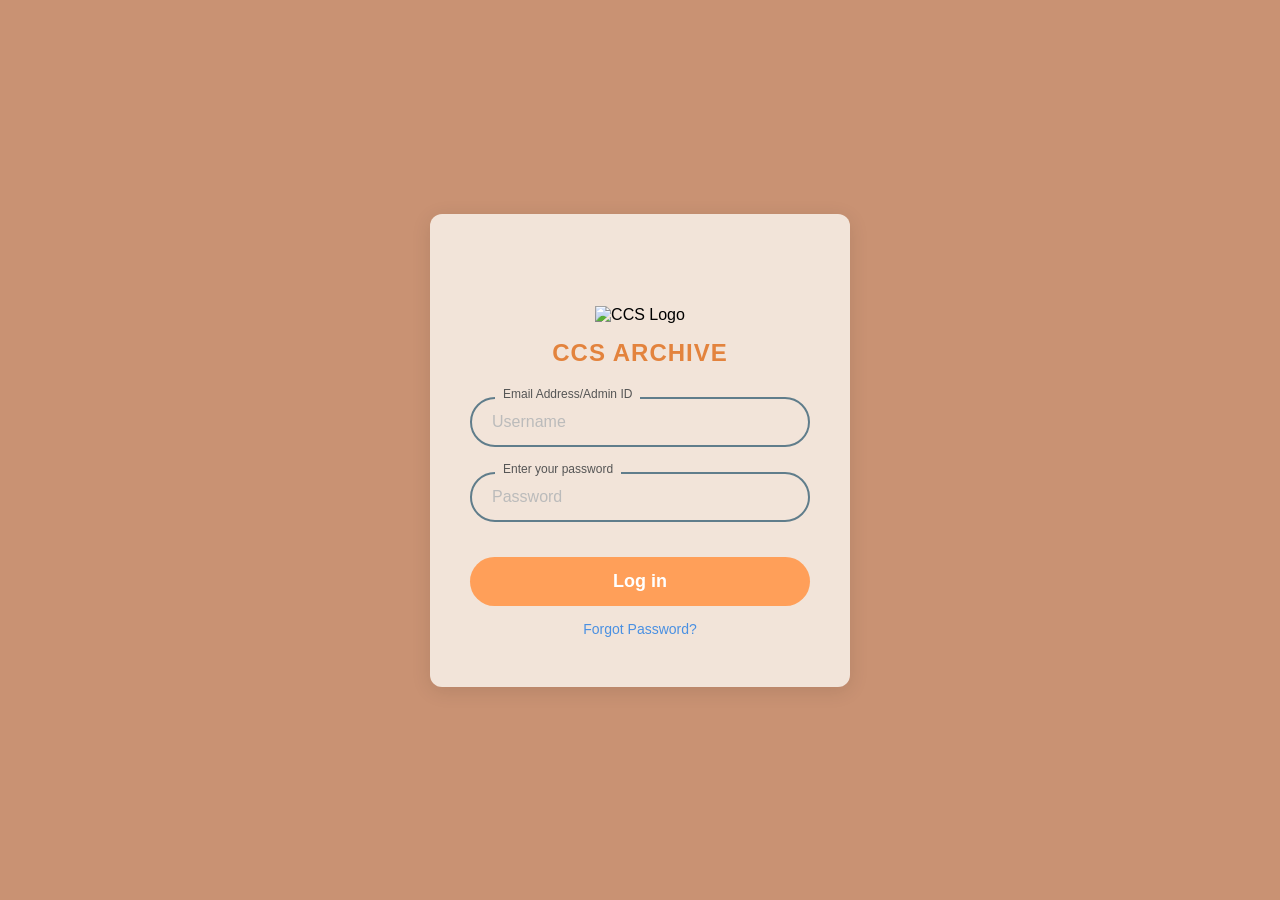
==== admin login.html @ 1c843d04 "Add files via upload" ====
<!DOCTYPE html>
<html lang="en">
<head>
    <meta charset="UTF-8">
    <meta name="viewport" content="width=device-width, initial-scale=1.0">
    <title>CCS Archive - Admin Login</title>
    <link rel="stylesheet" href="style.css">
</head>
<body>
<div class="login-container">
    <div class="login-card">
        <div class="logo-box">
            <img src="Archive" alt="CCS Logo">
            <h1>CCS ARCHIVE</h1>
        </div>

        <div class="input-field">
            <label>Email Address/Admin ID</label>
            <input type="text" placeholder="Username">
        </div>

        <div class="input-field">
            <label>Enter your password</label>
            <input type="password" placeholder="Password">
        </div>

        <button class="login-btn">Log in</button>
        <a href="#" class="forgot-link">Forgot Password?</a>
    </div>
</div>

<script src="SE.js"></script>
</body>
</html>
---- style.css ----
:root {
    --nav-bg: #d29b79;
    --sidebar-bg: #ffffff;
    --content-bg: #d9d9d9;
    --active-tab: #f0c4ad;
    --text-orange: #e87a2d;
    --icon-grey: #555;
    --page-bg: #d29b79;
    --card-bg: #f5e7d9;
    --primary-orange: #ff9a52;
    --brand-orange: #ff9a52;
    --border-color: #5a6d7a;
}

* {
    box-sizing: border-box;
    margin: 0;
    padding: 0;
    font-family: 'Segoe UI', Tahoma, Geneva, Verdana, sans-serif;
}

body {
    margin: 0;
    min-height: 100vh;
    display: flex;
    flex-direction: column;
    background-color: var(--page-bg);
    font-family: 'Segoe UI', Tahoma, Geneva, Verdana, sans-serif;
}

/* Dashboard */
.navbar {
    background-color: var(--nav-bg);
    height: 60px;
    display: flex;
    justify-content: space-between;
    align-items: center;
    padding: 0 20px;
    color: var(--text-orange);
    font-weight: bold;
    font-size: 1.2rem;
    z-index: 10;
}

.brand {
    display: flex;
    align-items: center;
    gap: 10px;
}

.logo-container {
    display: flex;
    align-items: center;
    gap: 10px;
}

.main-logo-img {
    height: 30px;
    width: auto;
}

.brand-text {
    color: #e67e22;
    font-weight: bold;
    font-size: 1.2rem;
}

.logo-img {
    height: 40px;
}

.user-profile {
    display: flex;
    align-items: center;
    gap: 10px;
}

.profile-icon {
    font-size: 35px;
    color: black;
}

.container {
    display: flex;
    flex: 1;
    min-height: 0;
}

.sidebar {
    width: 200px;
    background-color: var(--sidebar-bg);
    display: flex;
    flex-direction: column;
    justify-content: space-between;
    padding-top: 20px;
    border-right: 1px solid #ddd;
}

.sidebar ul {
    list-style: none;
    margin: 0;
    padding: 0;
}

.sidebar li {
    padding: 15px 20px;
    display: flex;
    align-items: center;
}

.sidebar li a,
.logout-section a {
    text-decoration: none;
    color: var(--text-orange);
    font-weight: 500;
    display: flex;
    align-items: center;
    gap: 15px;
    width: 100%;
}

.sidebar li i,
.logout-section i {
    font-size: 1.2rem;
    color: var(--icon-grey);
}

.sidebar li.active {
    background-color: #f2c9b1;
    border-radius: 0 15px 15px 0;
}

.logout-section {
    padding: 30px 20px;
}

.admin-sidebar ul li {
    list-style: none;
    padding: 10px 0;
}

.admin-sidebar ul li a {
    text-decoration: none;
    display: flex;
    align-items: center;
    gap: 15px;
    color: var(--text-orange);
    font-size: 18px;
    font-weight: 500;
    padding: 15px 20px;
    transition: 0.3s;
}

.admin-sidebar ul li a i {
    font-size: 20px;
    color: #333;
    width: 25px;
    text-align: center;
}

.admin-sidebar ul li.active a {
    font-weight: bold;
}

.admin-sidebar ul li a:hover {
    opacity: 0.8;
}

.sidebar-item {
    display: flex;
    align-items: center;
    padding: 15px 20px;
    gap: 15px;
    cursor: pointer;
    transition: background 0.3s; 
}

.nav-icon {
    font-size: 32px; 
    color: #333;      
}

.nav-label {
    color: #cc8e69; 
    font-size: 24px;
    font-weight: 400;
}

.sidebar-item:hover {
    background-color: rgba(204, 142, 105, 0.1); 
}

.content {
    flex: 1;
    background-color: var(--content-bg);
    padding: 30px;
    overflow: auto;
}

.search-container {
    width: 100%;
    margin-bottom: 30px;
}

.search-bar {
    background: white;
    border-radius: 12px;
    display: flex;
    align-items: center;
    padding: 10px 20px;
    width: 100%;
    max-width: 900px;
    box-shadow: 0 2px 5px rgba(0,0,0,0.1);
}

.search-bar i {
    font-size: 1.5rem;
    color: #666;
    margin-right: 15px;
}

.search-bar input {
    border: none;
    outline: none;
    width: 100%;
    font-size: 1.2rem;
    background: transparent;
}

button,
.btn {
    display: inline-flex;
    align-items: center;
    justify-content: center;
    gap: 0.5rem;
    border: none;
    border-radius: 12px;
    padding: 12px 18px;
    background-color: var(--brand-orange);
    color: white;
    cursor: pointer;
    font-weight: 600;
    transition: background-color 0.25s ease, transform 0.15s ease;
}

button:hover,
.btn:hover {
    background-color: #f78d40;
}

.archive-actions {
    display: flex;
    flex-wrap: wrap;
    gap: 12px;
    margin: 20px 0;
}

.archive-display {
    background-color: white;
    border-radius: 18px;
    padding: 24px;
    box-shadow: 0 10px 24px rgba(0, 0, 0, 0.08);
    min-height: 180px;
}

.empty-state {
    display: flex;
    justify-content: center;
    align-items: center;
    height: 200px;
    background-color: white;
    border-radius: 15px;
    color: #555;
    font-weight: bold;
}

.dashboard-content {
    display: flex;
    flex-direction: column;
    align-items: center;
    width: 100%;
    padding: 20px;
    box-sizing: border-box;
}

.upload-area, .empty-state-box {
    width: 100%;
    max-width: 900px;
    margin-bottom: 20px;
    background-color: #fff;
    border-radius: 15px;
    display: flex;
    flex-direction: column;
    align-items: center;
    justify-content: center;
    padding: 40px;
}

.empty-state-box {
    min-height: 200px;
    color: #888;
    font-size: 2rem;
    font-weight: bold;
}

.button-container {
    display: flex;
    justify-content: space-between;
    align-items: center;
    width: 100%;
    padding: 10px;
    margin-bottom: 30px;
}

.btn {
    background-color: #ff9f59;
    color: white;
    border: none;
    padding: 10px 20px;
    border-radius: 12px;
    font-weight: bold;
    display: flex;
    align-items: center;
    gap: 8px;
    cursor: pointer;
    transition: background-color 0.3s;
}

.btn:hover {
    background-color: #ff8c3a;
}

.input-group {
    margin-bottom: 20px;
}

.input-group label {
    display: block;
    margin-bottom: 8px;
    color: #444;
    font-weight: 600;
}

.input-group input[type="text"],
.input-group input[type="file"] {
    width: 100%;
    padding: 14px 16px;
    border-radius: 14px;
    border: 1px solid #ccc;
    background-color: white;
    outline: none;
    font-size: 1rem;
}

.input-group input[type="text"]:focus,
.input-group input[type="file"]:focus {
    border-color: var(--brand-orange);
}

.featured-section h2 {
    margin-top: 30px;
    color: #777;
    font-weight: 400;
}

/* Login Page */
.main-wrapper {
    display: flex;
    justify-content: center;
    align-items: center;
    min-height: 100vh;
    width: 100%;
    padding: 20px;
    background-color: #cc8e69;
}

.login-card {
    background-color: #f5ebe0;
    padding: 40px 50px;
    border-radius: 20px;
    box-shadow: 0 10px 30px rgba(0,0,0,0.1);
    width: 100%;
    max-width: 450px;
    text-align: center;
}

.header {
    margin-bottom: 30px;
}

.logo-hexagon {
    width: 80px;
    height: 80px;
    background: linear-gradient(135deg, #e67e22, #f39c12);
    margin: 0 auto 15px;
    clip-path: polygon(50% 0%, 100% 25%, 100% 75%, 50% 100%, 0% 75%, 0% 25%);
    display: flex;
    align-items: center;
    justify-content: center;
}

.inner-cube {
    width: 30px;
    height: 30px;
    background: rgba(255,255,255,0.85);
    border-radius: 8px;
}

.title {
    color: #7a7a7a;
    font-size: 26px;
    letter-spacing: 2px;
    margin: 0;
    font-weight: 500;
}

.fieldset {
    position: relative;
    margin-bottom: 25px;
    text-align: left;
}

.field-label {
    position: absolute;
    top: -10px;
    left: 20px;
    background-color: #f5ebe0;
    padding: 0 8px;
    font-size: 12px;
    color: #555;
    z-index: 1;
}

.login-card input {
    width: 100%;
    padding: 15px 25px;
    border: 2px solid #8e9aaf;
    border-radius: 30px;
    background: transparent;
    font-size: 16px;
    outline: none;
    transition: border-color 0.3s;
}

.login-card input::placeholder {
    color: #bbb;
}

.login-card input:focus {
    border-color: #8e9aaf;
}

.login-button {
    width: 100%;
    padding: 15px;
    border: none;
    border-radius: 30px;
    background-color: #ff9f55;
    color: white;
    font-size: 18px;
    font-weight: bold;
    cursor: pointer;
    transition: background 0.3s, transform 0.1s;
}

.login-button:hover {
    background-color: #e88845;
}

.login-button:active {
    transform: scale(0.98);
}

.footer-links {
    margin-top: 20px;
}

.forgot-link {
    display: inline-block;
    color: #4a90e2;
    text-decoration: none;
    font-size: 16px;
}

.forgot-link:hover {
    text-decoration: underline;
}

/* --- Upload Page --- */
* {
    box-sizing: border-box;
    margin: 0;
    padding: 0;
    font-family: Arial, sans-serif;
}

body {
    display: flex;
    height: 100vh;
    background-color: #e0e0e0;
}

.top-nav {
    background-color: var(--nav-bg);
    height: 60px;
    display: flex;
    justify-content: space-between;
    align-items: center;
    padding: 0 20px;
    color: var(--text-orange);
    font-weight: bold;
    font-size: 1.2rem;
    z-index: 10;
}

.logo-section {
    display: flex;
    align-items: center;
    color: #723e22;
    font-weight: bold;
    font-size: 1.2rem;
}

.logo-section img {
    height: 40px;
    margin-right: 10px;
}

.user-profile {
    display: flex;
    align-items: center;
    color: #723e22;
    font-weight: bold;
}

.profile-icon {
    background-color: black;
    color: white;
    border-radius: 50%;
    width: 35px;
    height: 35px;
    display: flex;
    justify-content: center;
    align-items: center;
    margin-right: 10px;
}

/* --- Sidebar Navigation --- */
.sidebar {
    width: 200px;
    background-color: white;
    padding-top: 20px;
    display: flex;
    flex-direction: column;
    border-right: 1px solid #ddd;
}

.nav-item {
    padding: 15px 25px;
    text-decoration: none;
    color: #d19a78;
    font-weight: 500;
    display: flex;
    align-items: center;
    transition: 0.3s;
}

.nav-item:hover {
    background-color: #f9f0ea;
}

.nav-item.active {
    background-color: #f0cbb5;
    color: #723e22;
}

.logout {
    margin-top: auto;
    margin-bottom: 20px;
}

.main-content {
    flex-grow: 1;
    padding: 60px 50px;
}

.content-header {
    font-size: 1.5rem;
    color: #333;
    border-bottom: 2px solid #ccc;
    padding-bottom: 10px;
    margin-bottom: 30px;
}

.upload-container {
    background-color: white;
    border: 2px dashed #f08a5d;
    border-radius: 15px;
    padding: 40px;
    text-align: center;
    margin-bottom: 30px;
}

.upload-icon {
    width: 150px;
    margin-bottom: 20px;
}

.upload-container p {
    color: #666;
    font-size: 1.1rem;
    margin-bottom: 20px;
}

.btn-upload {
    background-color: #d36e3a;
    color: white;
    border: none;
    padding: 10px 30px;
    border-radius: 20px;
    font-size: 1rem;
    cursor: pointer;
    transition: background 0.3s;
}

.btn-upload:hover {
    background-color: #b55a2d;
}

.status-box {
    background-color: white;
    border-radius: 15px;
    padding: 60px;
    text-align: center;
    color: #999;
    font-size: 2rem;
    font-weight: bold;
}

/* Logout */
.modal-overlay {
    position: fixed;
    top: 0;
    left: 0;
    width: 100%;
    height: 100%;
    background: rgba(0, 0, 0, 0.4); 
    display: none; 
    justify-content: center;
    align-items: center;
    z-index: 1000;
}

.modal-card {
    background: white;
    padding: 40px;
    border-radius: 25px;
    text-align: center;
    width: 90%;
    max-width: 500px;
    box-shadow: 0 10px 30px rgba(0,0,0,0.2);
}

.modal-icon {
    width: 80px;
    height: 80px;
    border: 4px solid #d4a38a; 
    border-radius: 50%;
    display: flex;
    justify-content: center;
    align-items: center;
    font-size: 50px;
    color: #d4a38a;
    margin: 0 auto 20px;
    font-family: serif;
}

.modal-card h2 {
    font-size: 28px;
    margin-bottom: 15px;
    color: #000;
}

.modal-card p {
    color: #555;
    margin-bottom: 30px;
}

.modal-buttons {
    display: flex;
    justify-content: center;
    gap: 20px;
}

.btn-logout-anyway {
    background-color: #e3833d; 
    color: white;
    border: none;
    padding: 12px 25px;
    border-radius: 12px;
    font-weight: bold;
    cursor: pointer;
}

.btn-cancel {
    background-color: #b0b0b0; 
    color: white;
    border: none;
    padding: 12px 25px;
    border-radius: 12px;
    font-weight: bold;
    cursor: pointer;
}

/* Admin Portal Logout Modal */
.admin-modal-overlay {
    position: fixed;
    top: 0;
    left: 0;
    width: 100%;
    height: 100%;
    background: rgba(0, 0, 0, 0.4);
    display: none;
    justify-content: center;
    align-items: center;
    z-index: 1000;
}

.admin-modal-card {
    background: white;
    padding: 40px;
    border-radius: 30px;
    text-align: center;
    width: 90%;
    max-width: 500px;
    box-shadow: 0 10px 30px rgba(0,0,0,0.2);
}

.admin-modal-icon {
    width: 80px;
    height: 80px;
    border: 4px solid #d4a38a;
    border-radius: 50%;
    display: flex;
    justify-content: center;
    align-items: center;
    font-size: 50px;
    color: #d4a38a;
    margin: 0 auto 20px;
    font-family: serif;
}

.admin-modal-card h2 {
    font-size: 28px;
    margin-bottom: 15px;
    color: #000;
}

.admin-modal-card p {
    color: #555;
    margin-bottom: 30px;
}

.admin-modal-buttons {
    display: flex;
    justify-content: center;
    gap: 20px;
}

.admin-btn-logout {
    background-color: #d4a38a;
    color: white;
    border: none;
    padding: 12px 25px;
    border-radius: 12px;
    font-weight: bold;
    cursor: pointer;
}

.admin-btn-cancel {
    background-color: #b0b0b0;
    color: white;
    border: none;
    padding: 12px 25px;
    border-radius: 12px;
    font-weight: bold;
    cursor: pointer;
}

/* --- Archive Page --- */
.archive-main-wrapper {
    width: 95%;
    max-width: 1200px;
    margin: 0 auto;
    display: flex;
    flex-direction: column;
    padding: 20px;
    box-sizing: border-box;
}

.archive-search-container {
    display: flex;
    justify-content: center;
    margin-bottom: 30px;
}

.search-input-group {
    background: white;
    border-radius: 12px;
    padding: 10px 20px;
    display: flex;
    align-items: center;
    width: 100%;
    max-width: 450px;
    box-shadow: 0 2px 4px rgba(0,0,0,0.05);
}

.search-input-group i {
    color: #888;
    margin-right: 10px;
}

.archive-search-field {
    border: none;
    outline: none;
    width: 100%;
    font-size: 16px;
}

.archive-title-header {
    text-align: left;
    margin-bottom: 20px;
}

.archive-title-header h1 {
    margin: 0;
    color: #444;
    font-size: 28px;
}

.archive-title-header p {
    margin: 2px 0 0;
    color: #888;
}

.archive-actions-row {
    display: flex;
    gap: 20px;
    margin-bottom: 25px;
}

.archive-btn-orange {
    background-color: #ff9f59;
    color: white;
    border: none;
    padding: 12px 24px;
    border-radius: 10px;
    font-weight: bold;
    cursor: pointer;
    display: flex;
    align-items: center;
    gap: 8px;
    transition: background-color 0.3s;
}

.archive-btn-orange:hover {
    background-color: #ff8c3a;
}

main {
    display: flex;
    flex-direction: column;
    align-items: center;
    width: 100%;
}

.content-box {
    padding: 40px;
    margin: 0 auto;
    display: flex;
    flex-direction: column;
    align-items: center;
    width: 100%;
}

.content-box h2 {
    font-size: 1.5rem;
    color: #333;
    margin-bottom: 30px;
    width: 100%;
}

.upload-area {
    width: 100%;
    max-width: 900px;
    margin-bottom: 20px;
    background-color: #fff;
    border: 2px dashed #e67e22;
    border-radius: 15px;
    display: flex;
    flex-direction: column;
    align-items: center;
    justify-content: center;
    padding: 40px;
}

.upload-icon-mock {
    font-size: 4rem;
    margin-bottom: 20px;
}

.drag-text {
    color: #666;
    font-size: 1.1rem;
    margin-bottom: 20px;
}

.upload-btn {
    background-color: #d36e3a;
    color: white;
    border: none;
    padding: 14px 40px;
    border-radius: 20px;
    font-size: 1rem;
    cursor: pointer;
    transition: background 0.3s;
    min-width: 220px;
}

.upload-btn:hover {
    background-color: #b55a2d;
}

.empty-state {
    background-color: white;
    border-radius: 15px;
    padding: 60px;
    text-align: center;
    color: #999;
    font-size: 2rem;
    font-weight: bold;
}

.login-container {
    background-color: #c99273; 
    height: 100vh;
    display: flex;
    justify-content: center;
    align-items: center;
    font-family: sans-serif;
}

.login-card {
    background-color: #f2e4d9; 
    padding: 50px 40px;
    border-radius: 12px;
    width: 100%;
    max-width: 420px;
    text-align: center;
    box-shadow: 0 4px 20px rgba(0,0,0,0.1);
}

.logo-box h1 {
    color: #e3833d;
    font-size: 24px;
    margin: 15px 0 30px;
    letter-spacing: 1px;
}

.input-field {
    position: relative;
    margin-bottom: 25px;
}

.input-field label {
    position: absolute;
    top: -10px;
    left: 25px;
    background-color: #f2e4d9; 
    padding: 0 8px;
    font-size: 12px;
    color: #555;
    z-index: 1;
}

.input-field input {
    width: 100%;
    padding: 14px 20px;
    border: 2px solid #607d8b; 
    border-radius: 25px;
    background: transparent;
    font-size: 16px;
    outline: none;
}

.login-btn {
    width: 100%;
    background-color: #ff9f59; 
    color: white;
    padding: 14px;
    border: none;
    border-radius: 25px;
    font-size: 18px;
    font-weight: bold;
    cursor: pointer;
    margin-top: 10px;
}

.forgot-link {
    display: block;
    margin-top: 15px;
    color: #4a90e2;
    text-decoration: none;
    font-size: 14px;
}

/* Admin Dashboard */
.admin-layout {
    width: 100%;
    display: flex;
    flex-direction: column;
    height: 100vh;
}

.top-nav {
    background-color: var(--nav-bg); 
    height: 60px;
    display: flex;
    justify-content: space-between;
    align-items: center;
    color: var(--text-orange);
    font-weight: bold;
    font-size: 1.2rem;
    padding: 0 20px;
    width: 100%;
    z-index: 10;
}

.header-left {
    display: flex;
    align-items: center;
    gap: 10px;
}

.nav-logo {
    height: 45px;
    width: auto;
    object-fit: contain;
}

.nav-title {
    font-size: 22px;
    color: var(--text-orange);
    font-weight: 600;
}

.header-right {
    display: flex;
    align-items: center;
    gap: 15px;
}

.role-label {
    font-size: 18px;
    color: #4a2c1d;
    font-weight: 400;
}

.profile-circle {
    background-color: #000;
    color: #fff;
    width: 45px;
    height: 45px;
    border-radius: 50%;
    display: flex;
    justify-content: center;
    align-items: center;
    font-size: 20px;
}

.profile-circle:hover {
    transform: scale(1.05);
}

.profile-section {
    display: none;
}

.content-wrapper {
    display: flex;
    flex: 1;
    min-height: 0;
}

.sidebar-placeholder {
    width: 200px;
    background-color: var(--sidebar-bg);
    display: flex;
    flex-direction: column;
    justify-content: space-between;
    padding-top: 20px;
    border-right: 1px solid #ddd;
}

.dashboard-view {
    background-color: #d9d9d9; 
    padding: 60px 50px;
    min-height: calc(100vh - 70px);
    display: flex;
    flex-direction: column;
    align-items: flex-start;
}

.search-section {
    width: 100%;
    margin-bottom: 30px;
}

.search-bar-wrapper {
    background: white;
    border-radius: 10px;
    display: flex;
    align-items: center;
    padding: 12px 20px;
    width: 100%;
    max-width: 600px;
    box-shadow: 0 2px 4px rgba(0,0,0,0.1);
}

.search-icon {
    font-size: 18px;
    color: #666;
    margin-right: 15px;
}

.main-search-input {
    border: none;
    outline: none;
    width: 100%;
    font-size: 18px;
    color: #333;
}

.section-title {
    margin-top: 40px;
    color: #7d7d7d;
    font-size: 26px;
    font-weight: 400;
    text-align: left;
}

.featured-label {
    display: none;
    text-align: left;
}

.profile-container {
    display: flex;
    align-items: center;
    gap: 15px;
}

.profile-circle-white {
    background-color: white;
    color: #000;
    width: 45px;
    height: 45px;
    border-radius: 50%;
    display: flex;
    justify-content: center;
    align-items: center;
    font-size: 20px;
    box-shadow: 0 2px 8px rgba(0, 0, 0, 0.12);
    flex-shrink: 0;
}

.profile-circle-white i {
    color: #000;
    font-size: 20px;
}

.user-icon-black {
    color: #000;
}

.role-text-brown {
    color: #5d3a24;
    font-weight: bold;
    font-size: 16px;
}

/* Gradebook Page */
.gradebook-view {
    padding: 30px 40px;
    background-color: #d9d9d9;
    min-height: calc(100vh - 60px);
    position: relative;
}

.gradebook-table-container {
    background: white;
    padding: 30px;
    border: 1.5px solid black;
    max-width: 1200px;
    margin-left: 20px;
    position: relative;
}

.table-header {
    display: flex;
    justify-content: space-between;
    align-items: flex-start;
    padding: 0 40px 25px 40px;
    border-bottom: 2px solid black;
    margin-bottom: 30px;
}

.table-header span {
    flex: 1;
    color: #cc8e69;
    font-size: 24px;
    font-weight: 500;
}

.header-student-id {
    text-align: left;
}

.header-project-title {
    text-align: center;
}

.header-documentation-status {
    text-align: center;
}

.header-decision {
    text-align: right;
}

.table-data-placeholder {
    height: 150px;
}

.decision-dropdown-placeholder {
    position: absolute;
    top: 150px;
    right: 30px;
    width: 220px;
}

.decision-list {
    display: flex;
    flex-direction: column;
}

.decision-item {
    background-color: #e5a88a;
    color: #5d3a24;
    font-size: 20px;
    padding: 12px 15px;
    cursor: pointer;
    border-bottom: 1px solid rgba(0, 0, 0, 0.1);
    display: flex;
    align-items: center;
    gap: 10px;
}

.decision-item:last-child {
    border-bottom: none;
}

.decision-item.current {
    font-weight: 700;
    background-color: #e5a88a;
    color: #5d3a24;
}

.dropdown-chevron {
    color: #000;
    font-size: 0.9rem;
}

.decision-item:not(.current):hover {
    background-color: #d99874;
}


.gradebook-view {
    padding: 30px 40px;
    background-color: #d9d9d9;
    min-height: calc(100vh - 60px);
    position: relative;
}

.gradebook-table-container {
    background: white;
    padding: 30px;
    border: 1.5px solid #000;
    width: 90%; 
    max-width: 1300px; 
    margin: 40px auto; 
    min-height: 500px; 
    position: relative;
}

.table-header {
    display: flex;
    justify-content: space-between;
    align-items: flex-start;
    padding: 0 40px 25px 40px;
    border-bottom: 2px solid black;
    margin-bottom: 30px;
}

.table-header span {
    flex: 1;
    color: #cc8e69;
    font-size: 24px;
    font-weight: 500;
}

.header-student-id {
    text-align: left;
}

.header-project-title {
    text-align: center;
}

.header-documentation-status {
    text-align: center;
}

.header-decision {
    text-align: right;
}

.table-data-placeholder {
    height: 150px;
}

.decision-dropdown-placeholder {
    display: none; 
    position: absolute;
    right: 30px;
    top: 110px;
    width: 160px;
    z-index: 10;
}

.decision-dropdown-placeholder.visible {
    display: block;
}

.decision-item {
    background-color: #e5a88a;
    color: #5d3a24;
    font-size: 20px;
    padding: 12px 15px;
    cursor: pointer;
    border-bottom: 1px solid rgba(0,0,0,0.1);
    display: flex;
    align-items: center;
    gap: 10px;
}

.decision-item:last-child {
    border-bottom: none;
}

.decision-item.current {
    font-weight: 700;
    background-color: #e5a88a;
    color: #5d3a24;
}

.decision-item:not(.current):hover {
    background-color: #d99874;
}

.decision-list {
    display: none;
    position: absolute;
    top: calc(100% + 2px);
    left: 0;
    width: 100%;
    flex-direction: column;
    z-index: 25;
}

.decision-list.show {
    display: flex;
}
/* Feedback Page */
.feedback-view {
    padding: 40px;
    display: flex;
    flex-direction: column;
    align-items: center;
    width: 100%;
    flex-grow: 1;
}

.feedback-view .search-container {
    width: 100%;
    display: flex;
    justify-content: flex-start;
    margin-bottom: 40px;
}

.search-box {
    background: white;
    border-radius: 50px;
    padding: 10px 20px;
    display: flex;
    align-items: center;
    width: 550px;
    box-shadow: 0 2px 5px rgba(0,0,0,0.1);
}

.search-box i {
    color: #888;
    margin-right: 15px;
    font-size: 18px;
    border-right: 1px solid #d3d3d3;
    padding-right: 15px;
}

.search-box input {
    border: none;
    outline: none;
    width: 100%;
    font-size: 16px;
}

.search-box input::placeholder {
    color: #5f6368;
}

.feedback-grid-container {
    background: white;
    display: grid;
    grid-template-columns: 1fr 1fr 1fr;
    width: 100%;
    max-width: 1100px;
    border: 1px solid #ccc;
    min-height: 300px;
}

.feedback-column {
    border-right: 1px solid #ccc;
    display: flex;
    flex-direction: column;
}

.feedback-column:last-child {
    border-right: none;
}

.column-header {
    color: #cc8e69;
    font-size: 22px;
    font-weight: 500;
    text-align: center;
    padding: 15px;
}

.column-content {
    flex-grow: 1;
    padding: 20px;
}
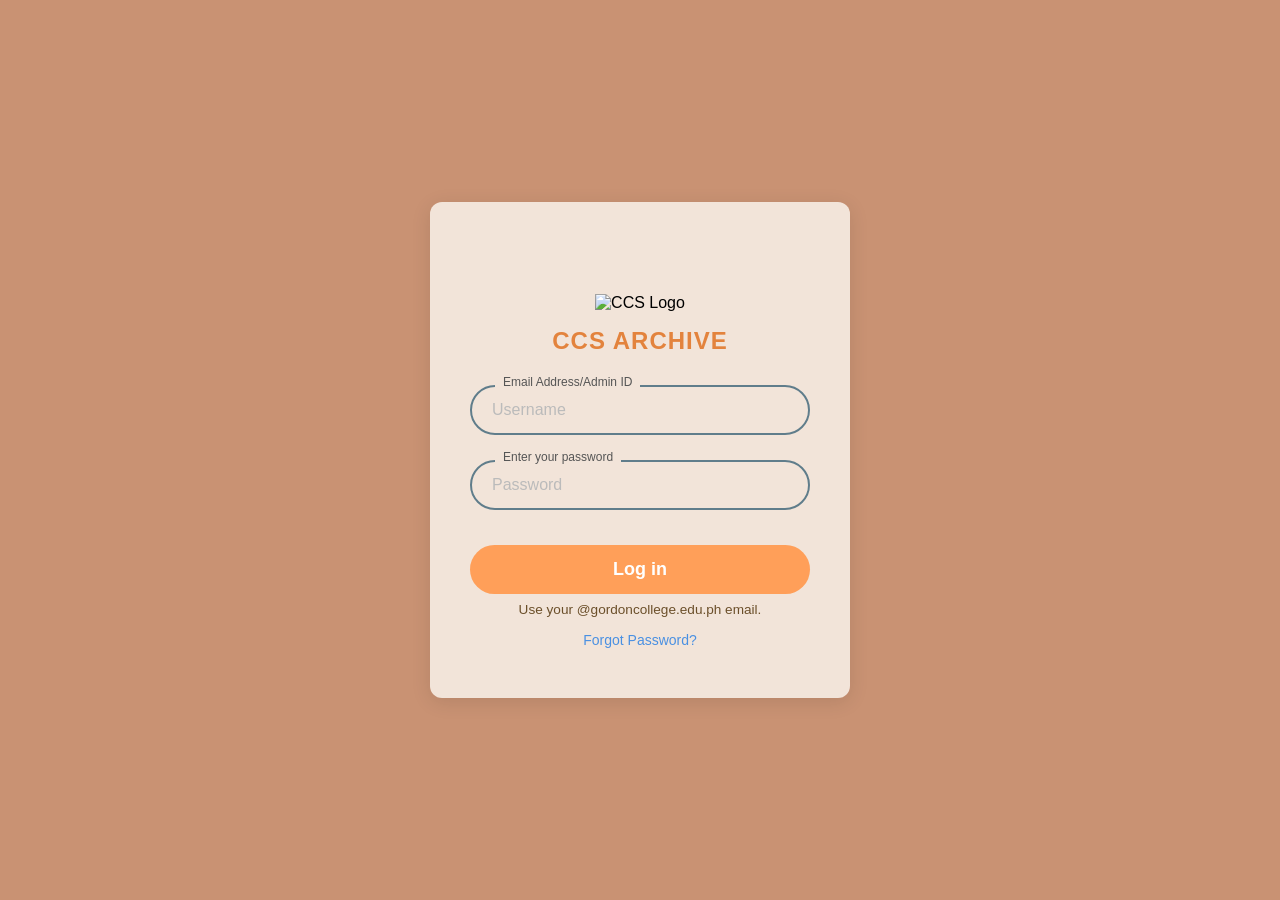
==== commit ebff4137: "Add files via upload" ====
--- a/admin login.html
+++ b/admin login.html
@@ -25,10 +25,15 @@
         </div>
 
         <button class="login-btn">Log in</button>
+        <p style="margin:8px 0 0;font-size:.85rem;color:#6b4f2a;">Use your @gordoncollege.edu.ph email.</p>
         <a href="#" class="forgot-link">Forgot Password?</a>
     </div>
 </div>
 
 <script src="SE.js"></script>
+<script>
+    // Backward compatibility: this file name is now handled by SE.js mode detection.
+    // It detects admin-login.html, admin login.html, and admin_login.html.
+</script>
 </body>
 </html>
--- a/style.css
+++ b/style.css
@@ -1392,23 +1392,6 @@
 .decision-list.show {
     display: flex;
 }
-/* Feedback Page */
-.feedback-view {
-    padding: 40px;
-    display: flex;
-    flex-direction: column;
-    align-items: center;
-    width: 100%;
-    flex-grow: 1;
-}
-
-.feedback-view .search-container {
-    width: 100%;
-    display: flex;
-    justify-content: flex-start;
-    margin-bottom: 40px;
-}
-
 .search-box {
     background: white;
     border-radius: 50px;
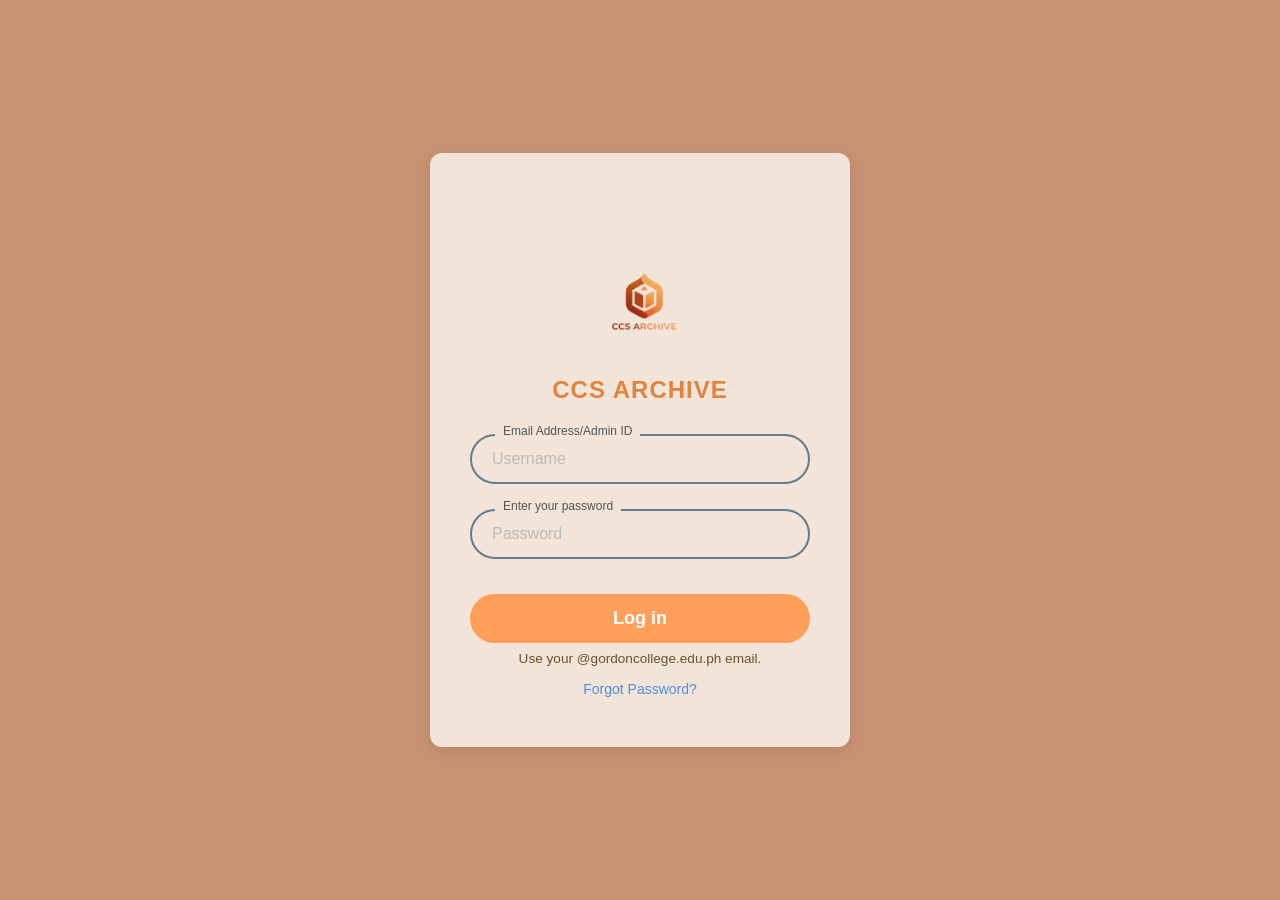
==== commit 70e8601b: "Add files via upload" ====
--- a/admin login.html
+++ b/admin login.html
@@ -10,7 +10,7 @@
 <div class="login-container">
     <div class="login-card">
         <div class="logo-box">
-            <img src="Archive" alt="CCS Logo">
+            <img src="LOGO.png" alt="CCS Logo">
             <h1>CCS ARCHIVE</h1>
         </div>
 
--- a/style.css
+++ b/style.css
@@ -1043,7 +1043,13 @@
 }
 
 .nav-logo {
-    height: 45px;
+    height: 44px;
+    width: auto;
+    object-fit: contain;
+}
+
+.logo-box img {
+    height: 112px;
     width: auto;
     object-fit: contain;
 }
